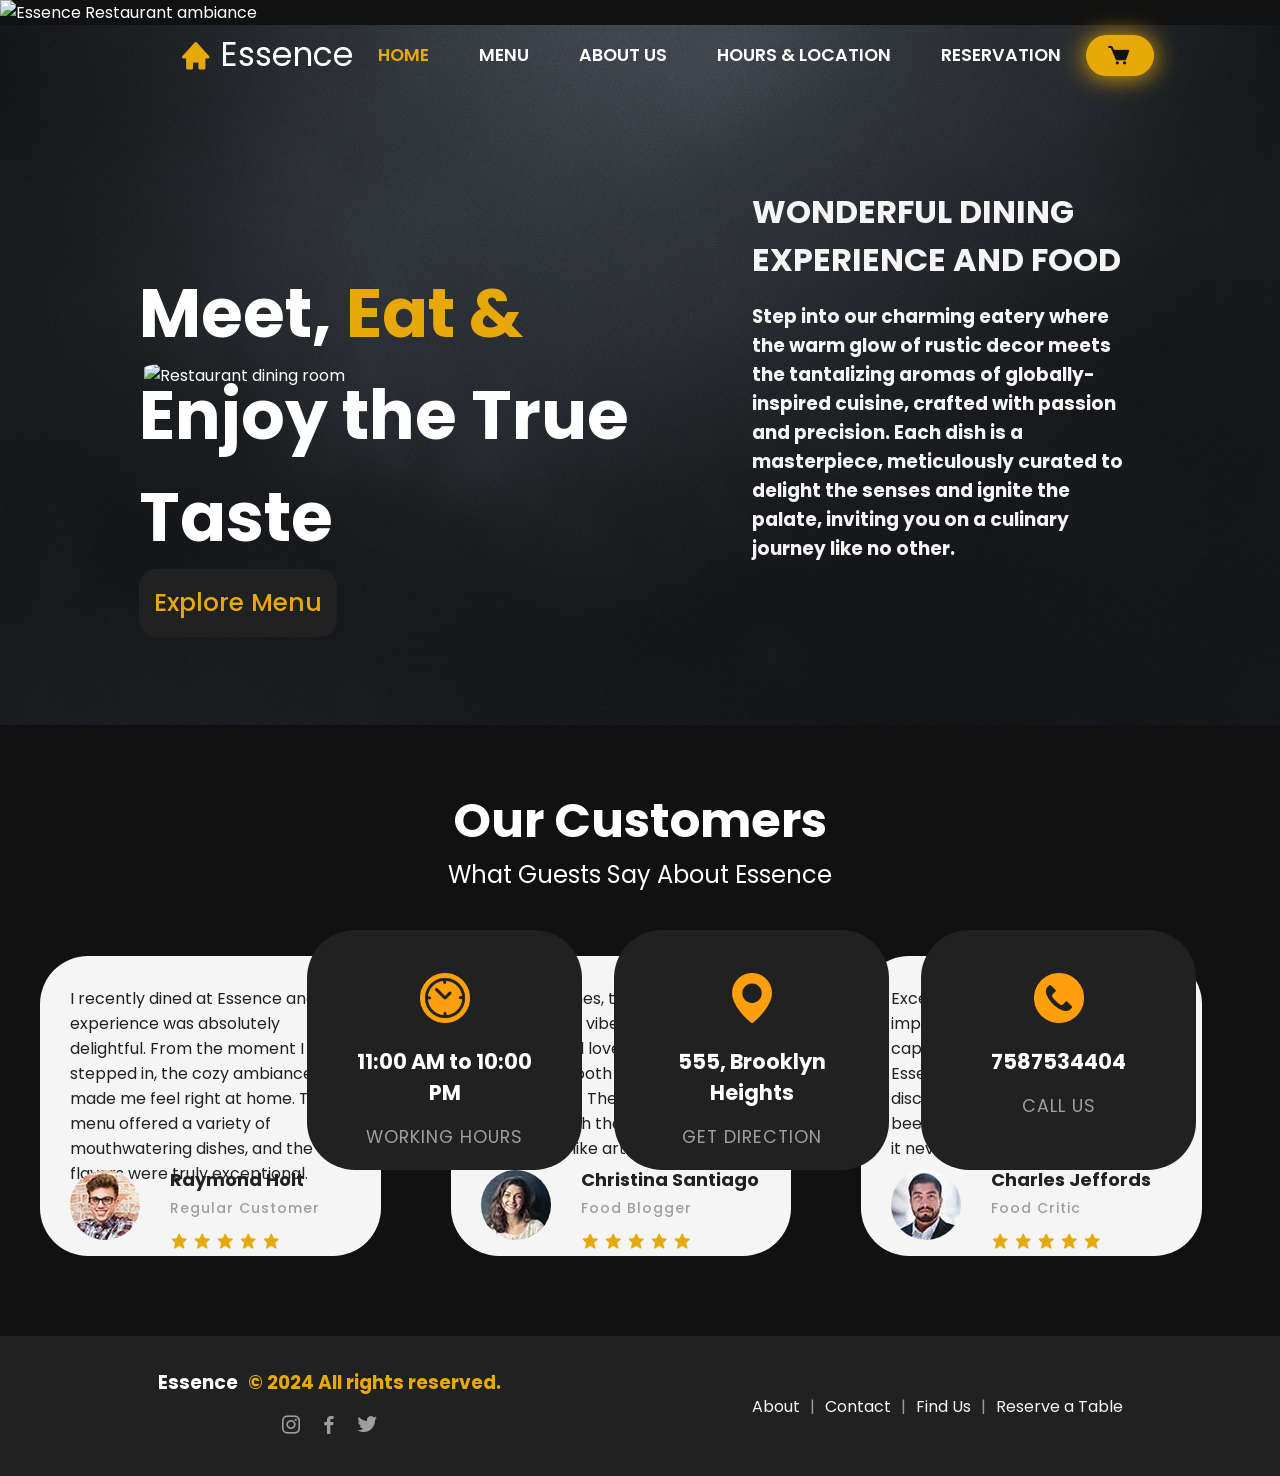
==== index.html @ 739be7d9 "Initial commit via Netlify" ====
<!DOCTYPE html>
<html lang="en">
<head>
    <meta charset="UTF-8">
    <meta name="viewport" content="width=device-width, initial-scale=1.0">
    <title>Essence — Fine Dining Restaurant</title>
    <meta name="description" content="Essence Restaurant — A wonderful dining experience with globally-inspired cuisine. Book your table today at 555 Brooklyn Heights.">
    <link rel="stylesheet" href="style.css">
    <link rel="stylesheet" href="https://unpkg.com/boxicons@latest/css/boxicons.min.css">
    <link rel="preconnect" href="https://fonts.googleapis.com">
    <link rel="preconnect" href="https://fonts.gstatic.com" crossorigin>
    <link href="https://fonts.googleapis.com/css2?family=Poppins:wght@300;400;500;600;700;800;900&display=swap" rel="stylesheet">
    <link rel="shortcut icon" href="favicon.png" type="image/x-icon">
</head>
<body>
    <div class="container2">
        <div class="background-image2">
            <img src="background.jpeg" width="100%" height="1080px" alt="Essence Restaurant ambiance">
            <div class="text-over-image2">
                <h1>Meet, <span>Eat &</span><br>Enjoy the True<br>Taste</h1>
                <a href="menu.html" class="btn">Explore Menu</a>
            </div>
            <div class="contain">
                <div class="container-box">
                    <img src="c1.png" alt="Working hours icon">
                    <h3>11:00 AM to 10:00 PM</h3>
                    <a href="location.html">WORKING HOURS</a>
                </div>
                <div class="container-box">
                    <img src="c2.png" alt="Location icon">
                    <h3>555, Brooklyn Heights</h3>
                    <a href="location.html">GET DIRECTION</a>
                </div>
                <div class="container-box">
                    <img src="c3.png" alt="Phone icon">
                    <h3>7587534404</h3>
                    <a href="tel:7587534404">CALL US</a>
                </div>
            </div>
        </div>
    </div>

    <div class="container">
        <div class="background-image">
            <div class="Left_image">
                <img src="mae-mu-74HGrqRby2Q-unsplash.jpg" width="100%" height="30%" alt="Restaurant dining room">
            </div>
            <div class="Right_text">
                <h1>WONDERFUL DINING EXPERIENCE AND FOOD</h1><br>
                <h3>Step into our charming eatery where the warm glow of rustic decor meets the tantalizing aromas of globally-inspired cuisine, crafted with passion and precision. Each dish is a masterpiece, meticulously curated to delight the senses and ignite the palate, inviting you on a culinary journey like no other.</h3>
            </div>
        </div>
    </div>

    <header>
        <a href="index.html" class="logo"><i class='bx bxs-home'></i>Essence</a>
        <ul class="navlist">
            <li class="nav-list"><a href="index.html" class="active">HOME</a></li>
            <li class="nav-list"><a href="menu.html">MENU</a></li>
            <li class="nav-list"><a href="about.html">ABOUT US</a></li>
            <li class="nav-list"><a href="location.html">HOURS & LOCATION</a></li>
            <li class="nav-list"><a href="booking.html">RESERVATION</a></li>
        </ul>
        <div class="nav-icons">
            <a href="cart.html" style="position:relative; display:flex; align-items:center;">
                <i class='bx bxs-cart bx-tada'></i>
                <span class="cart-badge" id="cart-count">0</span>
            </a>
        </div>
        <div class="bx bx-menu" id="menu-icon"></div>
    </header>

    <section class="review" id="review">
        <div class="OurCustomer">
            <p class="ourcus">Our Customers</p>
            <p class="ourcussub">What Guests Say About Essence</p>
        </div>
        <div class="review-content">
            <div class="box">
                <p>I recently dined at Essence and the experience was absolutely delightful. From the moment I stepped in, the cozy ambiance made me feel right at home. The menu offered a variety of mouthwatering dishes, and the flavors were truly exceptional.</p>
                <div class="in-box">
                    <div class="box-img">
                        <img src="r1.jpg" alt="Raymond Holt">
                    </div>
                    <div class="box-text">
                        <h3>Raymond Holt</h3>
                        <h4>Regular Customer</h4>
                        <div class="ratings">
                            <span><i class='bx bxs-star'></i></span>
                            <span><i class='bx bxs-star'></i></span>
                            <span><i class='bx bxs-star'></i></span>
                            <span><i class='bx bxs-star'></i></span>
                            <span><i class='bx bxs-star'></i></span>
                        </div>
                    </div>
                </div>
            </div>
            <div class="box">
                <p>Exquisite dishes, top-notch service, and stunning vibes. Essence is THE spot for food lovers who appreciate both quality and atmosphere. The presentation alone is worth the visit — every plate looks like art!</p>
                <div class="in-box">
                    <div class="box-img">
                        <img src="r2.jpg" alt="Christina Santiago">
                    </div>
                    <div class="box-text">
                        <h3>Christina Santiago</h3>
                        <h4>Food Blogger</h4>
                        <div class="ratings">
                            <span><i class='bx bxs-star'></i></span>
                            <span><i class='bx bxs-star'></i></span>
                            <span><i class='bx bxs-star'></i></span>
                            <span><i class='bx bxs-star'></i></span>
                            <span><i class='bx bxs-star'></i></span>
                        </div>
                    </div>
                </div>
            </div>
            <div class="box">
                <p>Exceptional culinary creations, impeccable service, and captivating ambiance make Essence a top choice for any discerning food enthusiast. I've been here three times already and it never disappoints.</p>
                <div class="in-box">
                    <div class="box-img">
                        <img src="r3.jpg" alt="Charles Jeffords">
                    </div>
                    <div class="box-text">
                        <h3>Charles Jeffords</h3>
                        <h4>Food Critic</h4>
                        <div class="ratings">
                            <span><i class='bx bxs-star'></i></span>
                            <span><i class='bx bxs-star'></i></span>
                            <span><i class='bx bxs-star'></i></span>
                            <span><i class='bx bxs-star'></i></span>
                            <span><i class='bx bxs-star'></i></span>
                        </div>
                    </div>
                </div>
            </div>
        </div>
    </section>

    <footer class="contact-footer">
        <div class="Footer">
            <div class="LeftFooter">
                <h3 class="text-center mt-2 pt-1">Essence <span><p>© 2024 All rights reserved.</p></span></h3>
                <div class="social-links">
                    <a href="#" aria-label="Instagram"><i class='bx bxl-instagram'></i></a>
                    <a href="#" aria-label="Facebook"><i class='bx bxl-facebook'></i></a>
                    <a href="#" aria-label="Twitter"><i class='bx bxl-twitter'></i></a>
                </div>
            </div>
            <div class="RightFooter">
                <div class="RightLinks">
                    <div class="LinksDiv">
                        <a href="about.html" class="linkcolor">About</a>
                        <span class="Danda">|</span>
                        <a href="tel:7587534404" class="linkcolor">Contact</a>
                        <span class="Danda">|</span>
                        <a href="location.html" class="linkcolor">Find Us</a>
                        <span class="Danda">|</span>
                        <a href="booking.html" class="linkcolor">Reserve a Table</a>
                    </div>
                </div>
            </div>
        </div>
    </footer>

    <script src="home.js"></script>
    <script src="script.js"></script>
    <script>
        function updateCartBadge() {
            const cartItems = JSON.parse(localStorage.getItem('cartItems')) || [];
            const total = cartItems.reduce((sum, item) => sum + (item.quantity || 1), 0);
            const badge = document.getElementById('cart-count');
            if (badge) {
                badge.textContent = total;
                badge.style.display = total > 0 ? 'flex' : 'none';
            }
        }
        updateCartBadge();
    </script>
</body>
</html>
---- style.css ----
* {
    padding: 0;
    margin: 0;
    box-sizing: border-box;
    font-family: "Poppins", sans-serif;
    list-style: none;
    text-decoration: none;
    scroll-behavior: smooth;
    scroll-padding-top: 3rem;
}

:root {
    --main-color: #e7a809;
    --text-color: #fff;
    --other-color: #212121;
    --second-color: #9e9e9e;
    --bg-color: #111111;
    --big-font: 4.5rem;
    --h2-font: 2.6rem;
    --p-font: 1.1rem;
}

.nav-list {
    white-space: nowrap;
}

body {
    background: var(--bg-color);
    color: var(--text-color);
}

header {
    position: fixed;
    width: 100vw;
    top: 0;
    right: 0;
    z-index: 1000;
    display: flex;
    align-items: center;
    justify-content: space-between;
    background: transparent;
    padding: 30px 14%;
    transition: all .50s ease;
}

.logo {
    display: flex;
    align-items: center;
    color: var(--text-color);
    font-size: 33px;
}

.logo i {
    vertical-align: middle;
    margin-right: 8px;
    color: var(--main-color);
}

.navlist {
    display: flex;
}

.navlist a {
    color: var(--text-color);
    font-size: var(--p-font);
    font-weight: 600;
    margin: 0 25px;
    transition: all .50s ease;
}

.navlist a:hover {
    color: var(--main-color);
}

.navlist a:active {
    color: var(--main-color);
}

.nav-icons {
    display: flex;
    align-items: center;
    padding: 8px 15px;
    background: var(--main-color);
    border-radius: 3rem;
    box-shadow: #e7a809 0px 1px 25px;
}

.nav-icons a {
    display: flex;
    align-items: center;
    text-decoration: none;
}

.nav-icons i {
    vertical-align: middle;
    font-size: 25px;
    color: var(--bg-color);
    margin-left: 5px;
    margin-right: 8px;
    transition: all .50s ease;
}

#menu-icon {
    font-size: 32px;
    color: var(--text-color);
    z-index: 10001;
    cursor: pointer;
    display: none;
}

.nav-icons i:hover {
    transform: scale(1.1);
    color: var(--text-color);
}

/* Cart badge */
.cart-badge {
    position: absolute;
    top: -8px;
    right: -8px;
    background: #e53935;
    color: white;
    border-radius: 50%;
    width: 20px;
    height: 20px;
    font-size: 11px;
    display: none;
    align-items: center;
    justify-content: center;
    font-weight: 700;
    line-height: 1;
}

.nav-list .active {
    color: #e7a809;
}

header.sticky {
    padding: 12px 14%;
    background: var(--other-color);
}

.home {
    position: relative;
    height: 100vh;
    width: 100%;
    display: grid;
    grid-template-columns: repeat(2, 1fr);
    align-items: center;
    gap: 2rem;
}

.home-img img {
    width: 1700px;
    height: 1080px;
}

span {
    color: var(--main-color);
}

.btn {
    display: inline-block;
    padding: 15px 15px;
    border-radius: 17px;
    background: var(--other-color);
    color: var(--main-color);
    font-size: 25px;
    font-weight: 500;
    transition: all .50s ease;
}

.btn:hover {
    background: var(--main-color);
    color: var(--bg-color);
    box-shadow: #9e9e9e 0px 1px 25px;
}

.text-over-image2 {
    position: absolute;
    top: 50%;
    left: 30%;
    transform: translate(-50%, -50%);
    font-size: 34px;
}

.contain {
    display: flex;
    position: absolute;
    top: 100%;
    left: 10%;
    z-index: 4;
    padding: 30px 14% 70px;
    gap: 2rem;
    text-align: center;
}

.container-box {
    padding: 43px 43px 43px 43px;
    background: var(--other-color);
    width: 275px;
    height: 240px;
    border-radius: 3rem;
}

.container-box img {
    width: 100%;
    max-width: 50px;
    height: auto;
}

.container-box h3 {
    font-size: 21px;
    font-weight: bold;
    margin: 16px 0;
}

.container-box a {
    color: var(--second-color);
    font-size: var(--p-font);
    letter-spacing: 1px;
    transition: all .50s ease;
}

.container-box a:hover {
    color: var(--main-color);
}

.background-image {
    background-image: url('wallpaperflare.com_wallpaper (49).jpg');
    background-size: cover;
    background-position: center;
    height: 700px;
    width: 100%;
    display: flex;
    align-items: center;
    justify-content: space-around;
}

.Left_image {
    width: 25%;
    border-radius: 50%;
}

.Left_image img {
    border-radius: 20%;
}

.Right_text {
    width: 30%;
    color: whitesmoke;
    font-weight: 300;
    font-family: Georgia, 'Times New Roman', Times, serif;
}

/* Footer */
.contact-footer {
    background-color: var(--other-color);
}

.Footer {
    padding: 2rem;
    width: 100%;
    display: flex;
    justify-content: space-around;
    align-items: center;
}

.LeftFooter {
    display: flex;
    align-items: center;
    flex-direction: column;
    justify-content: center;
    gap: 12px;
}

.LeftFooter h3 {
    display: flex;
    gap: 10px;
}

/* Social links */
.social-links {
    display: flex;
    gap: 14px;
}

.social-links a {
    color: var(--second-color);
    font-size: 1.5rem;
    transition: color 0.3s ease;
}

.social-links a:hover {
    color: var(--main-color);
}

.RightLinks {
    display: flex;
    flex-direction: column;
}

.linkcolor {
    color: whitesmoke;
    transition: color 0.3s ease;
}

.linkcolor:hover {
    color: var(--main-color);
}

.Danda {
    color: var(--second-color);
    margin: 0 6px;
}

/* Reviews */
.review {
    padding: 60px 40px;
    margin-bottom: 20px;
}

.review-content {
    display: grid;
    gap: 2rem;
    grid-template-columns: repeat(auto-fit, minmax(300px, auto));
    align-items: center;
    margin-top: 4rem;
}

.box {
    position: relative;
    padding: 30px;
    background: whitesmoke;
    border-radius: 3rem;
    color: #212121;
    width: 90%;
    height: 300px;
}

.in-box {
    position: absolute;
    display: flex;
    align-items: center;
    gap: 30px;
    bottom: 0;
}

.box-img img {
    width: 100%;
    height: auto;
    border-radius: 3rem;
}

.box-text h3 {
    margin: 5px 0;
    font-size: 18px;
}

.box-text h4 {
    color: var(--second-color);
    font-size: 14px;
    font-weight: 500;
    letter-spacing: 1px;
    margin-bottom: 10px;
}

.ratings {
    font-size: 18px;
    margin-right: 5px;
}

.ourcus {
    text-align: center;
    font-size: 48px;
    font-weight: bold;
}

.ourcussub {
    text-align: center;
    font-size: 24px;
}
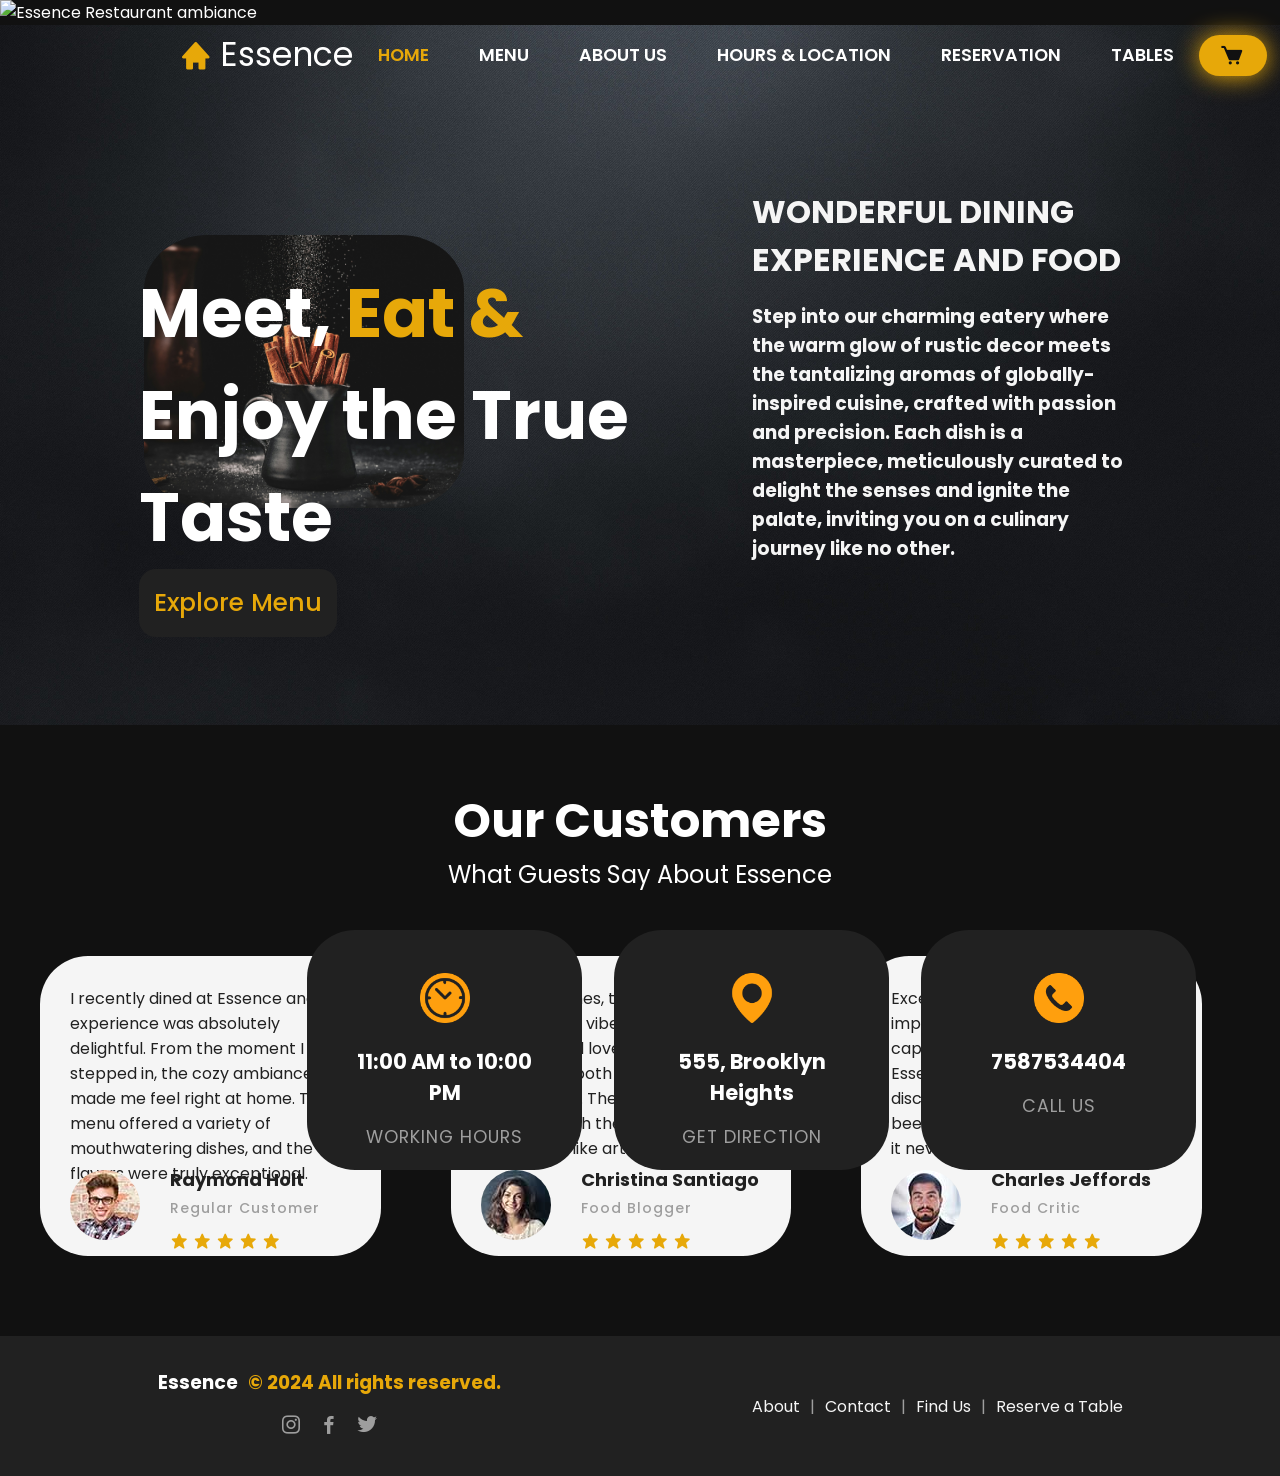
==== commit 8e26990c: "Initial commit - essence restaurant website" ====
--- a/index.html
+++ b/index.html
@@ -60,6 +60,7 @@
             <li class="nav-list"><a href="about.html">ABOUT US</a></li>
             <li class="nav-list"><a href="location.html">HOURS & LOCATION</a></li>
             <li class="nav-list"><a href="booking.html">RESERVATION</a></li>
+      <li class="nav-list"><a href="tables.html">TABLES</a></li>
         </ul>
         <div class="nav-icons">
             <a href="cart.html" style="position:relative; display:flex; align-items:center;">
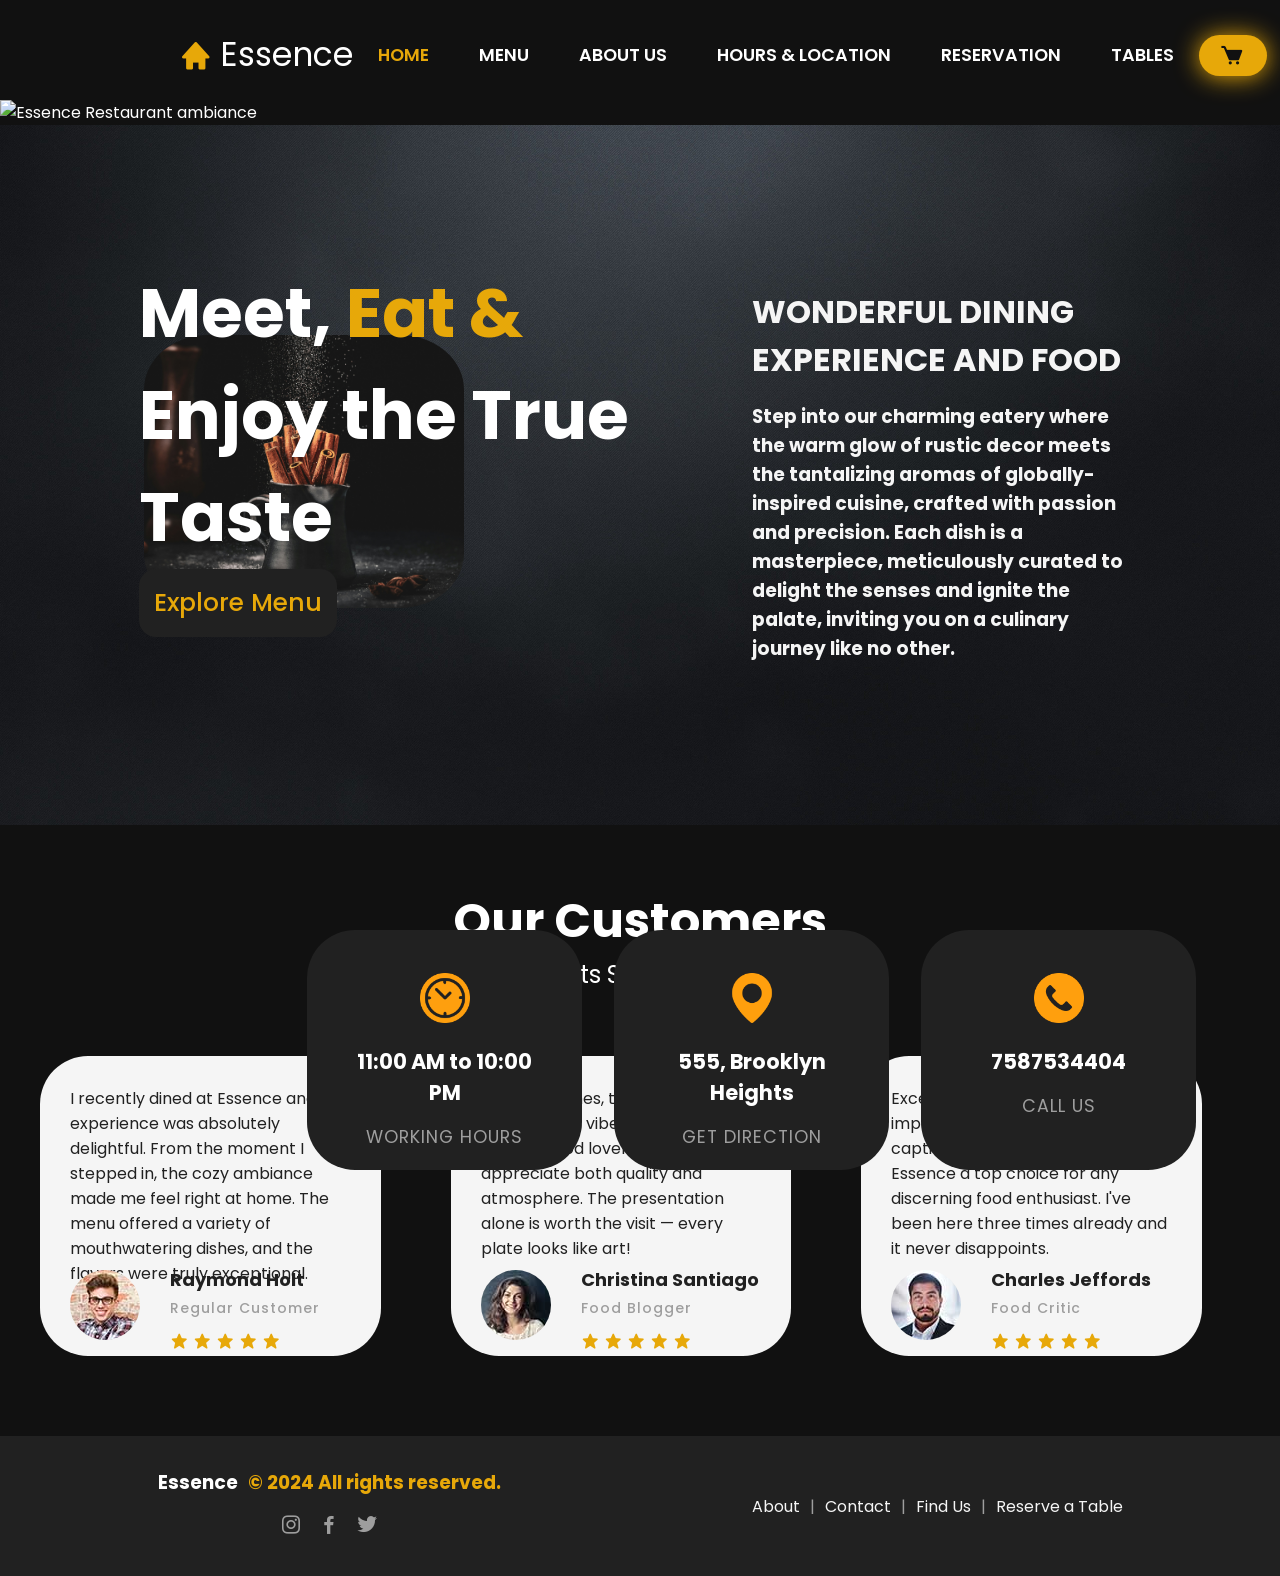
==== commit cbf3ef2f: "fix: add body padding-top to account for fixed header overlapping content" ====
--- a/index.html
+++ b/index.html
@@ -6,6 +6,7 @@
     <title>Essence — Fine Dining Restaurant</title>
     <meta name="description" content="Essence Restaurant — A wonderful dining experience with globally-inspired cuisine. Book your table today at 555 Brooklyn Heights.">
     <link rel="stylesheet" href="style.css">
+  <link rel="stylesheet" href="navbar.css">
     <link rel="stylesheet" href="https://unpkg.com/boxicons@latest/css/boxicons.min.css">
     <link rel="preconnect" href="https://fonts.googleapis.com">
     <link rel="preconnect" href="https://fonts.gstatic.com" crossorigin>
@@ -13,45 +14,6 @@
     <link rel="shortcut icon" href="favicon.png" type="image/x-icon">
 </head>
 <body>
-    <div class="container2">
-        <div class="background-image2">
-            <img src="background.jpeg" width="100%" height="1080px" alt="Essence Restaurant ambiance">
-            <div class="text-over-image2">
-                <h1>Meet, <span>Eat &</span><br>Enjoy the True<br>Taste</h1>
-                <a href="menu.html" class="btn">Explore Menu</a>
-            </div>
-            <div class="contain">
-                <div class="container-box">
-                    <img src="c1.png" alt="Working hours icon">
-                    <h3>11:00 AM to 10:00 PM</h3>
-                    <a href="location.html">WORKING HOURS</a>
-                </div>
-                <div class="container-box">
-                    <img src="c2.png" alt="Location icon">
-                    <h3>555, Brooklyn Heights</h3>
-                    <a href="location.html">GET DIRECTION</a>
-                </div>
-                <div class="container-box">
-                    <img src="c3.png" alt="Phone icon">
-                    <h3>7587534404</h3>
-                    <a href="tel:7587534404">CALL US</a>
-                </div>
-            </div>
-        </div>
-    </div>
-
-    <div class="container">
-        <div class="background-image">
-            <div class="Left_image">
-                <img src="mae-mu-74HGrqRby2Q-unsplash.jpg" width="100%" height="30%" alt="Restaurant dining room">
-            </div>
-            <div class="Right_text">
-                <h1>WONDERFUL DINING EXPERIENCE AND FOOD</h1><br>
-                <h3>Step into our charming eatery where the warm glow of rustic decor meets the tantalizing aromas of globally-inspired cuisine, crafted with passion and precision. Each dish is a masterpiece, meticulously curated to delight the senses and ignite the palate, inviting you on a culinary journey like no other.</h3>
-            </div>
-        </div>
-    </div>
-
     <header>
         <a href="index.html" class="logo"><i class='bx bxs-home'></i>Essence</a>
         <ul class="navlist">
@@ -71,6 +33,45 @@
         <div class="bx bx-menu" id="menu-icon"></div>
     </header>
 
+    <div class="container2">
+        <div class="background-image2">
+            <img src="background.jpeg" width="100%" height="1080px" alt="Essence Restaurant ambiance">
+            <div class="text-over-image2">
+                <h1>Meet, <span>Eat &</span><br>Enjoy the True<br>Taste</h1>
+                <a href="menu.html" class="btn">Explore Menu</a>
+            </div>
+            <div class="contain">
+                <div class="container-box">
+                    <img src="c1.png" alt="Working hours icon">
+                    <h3>11:00 AM to 10:00 PM</h3>
+                    <a href="location.html">WORKING HOURS</a>
+                </div>
+                <div class="container-box">
+                    <img src="c2.png" alt="Location icon">
+                    <h3>555, Brooklyn Heights</h3>
+                    <a href="location.html">GET DIRECTION</a>
+                </div>
+                <div class="container-box">
+                    <img src="c3.png" alt="Phone icon">
+                    <h3>7587534404</h3>
+                    <a href="tel:7587534404">CALL US</a>
+                </div>
+            </div>
+        </div>
+    </div>
+
+    <div class="container">
+        <div class="background-image">
+            <div class="Left_image">
+                <img src="mae-mu-74HGrqRby2Q-unsplash.jpg" width="100%" height="30%" alt="Restaurant dining room">
+            </div>
+            <div class="Right_text">
+                <h1>WONDERFUL DINING EXPERIENCE AND FOOD</h1><br>
+                <h3>Step into our charming eatery where the warm glow of rustic decor meets the tantalizing aromas of globally-inspired cuisine, crafted with passion and precision. Each dish is a masterpiece, meticulously curated to delight the senses and ignite the palate, inviting you on a culinary journey like no other.</h3>
+            </div>
+        </div>
+    </div>
+
     <section class="review" id="review">
         <div class="OurCustomer">
             <p class="ourcus">Our Customers</p>
@@ -177,5 +178,25 @@
         }
         updateCartBadge();
     </script>
+
+  <script>
+    // Hamburger menu toggle
+    const menuIcon = document.getElementById('menu-icon');
+    const navList  = document.querySelector('.navlist');
+    if (menuIcon && navList) {
+      menuIcon.addEventListener('click', () => {
+        navList.classList.toggle('open');
+        menuIcon.classList.toggle('bx-x');
+      });
+      // Close menu when a nav link is clicked
+      navList.querySelectorAll('a').forEach(link => {
+        link.addEventListener('click', () => {
+          navList.classList.remove('open');
+          menuIcon.classList.remove('bx-x');
+        });
+      });
+    }
+  </script>
+
 </body>
 </html>
--- a/style.css
+++ b/style.css
@@ -27,6 +27,7 @@
 body {
     background: var(--bg-color);
     color: var(--text-color);
+    padding-top: 100px;
 }
 
 header {
@@ -137,7 +138,11 @@
 
 header.sticky {
     padding: 12px 14%;
-    background: var(--other-color);
+    background: rgba(17, 17, 17, 0.82);
+    backdrop-filter: blur(14px);
+    -webkit-backdrop-filter: blur(14px);
+    box-shadow: 0 2px 24px rgba(0, 0, 0, 0.45);
+    border-bottom: 1px solid rgba(255, 255, 255, 0.06);
 }
 
 .home {
@@ -380,3 +385,182 @@
     text-align: center;
     font-size: 24px;
 }
+
+/* ═══════════════════════════════════════════════
+   MOBILE RESPONSIVENESS — style.css
+   ═══════════════════════════════════════════════ */
+
+/* Tablet — up to 1024px */
+@media (max-width: 1024px) {
+  body {
+    padding-top: 80px;
+  }
+  header {
+    padding: 20px 5%;
+  }
+  header.sticky {
+    padding: 12px 5%;
+  }
+  .navlist a {
+    margin: 0 12px;
+    font-size: 0.95rem;
+  }
+  .contain {
+    left: 0;
+    padding: 20px 5% 50px;
+    gap: 1rem;
+  }
+  .container-box {
+    width: 200px;
+    height: auto;
+    padding: 28px 20px;
+  }
+  .text-over-image2 {
+    left: 40%;
+    font-size: 26px;
+  }
+  .background-image {
+    height: auto;
+    padding: 60px 5%;
+    flex-direction: column;
+    gap: 30px;
+  }
+  .Left_image { width: 60%; }
+  .Right_text { width: 90%; text-align: center; }
+  .ourcus { font-size: 36px; }
+  .ourcussub { font-size: 18px; }
+  .box { width: 100%; }
+}
+
+/* Mobile — up to 768px */
+@media (max-width: 768px) {
+  body {
+    padding-top: 72px;
+  }
+  /* Hamburger menu */
+  #menu-icon {
+    display: block;
+  }
+  .navlist {
+    position: fixed;
+    top: 0;
+    right: -100%;
+    width: 75%;
+    height: 100vh;
+    background: rgba(17,17,17,0.97);
+    backdrop-filter: blur(16px);
+    flex-direction: column;
+    align-items: center;
+    justify-content: center;
+    gap: 2rem;
+    z-index: 10000;
+    transition: right 0.4s ease;
+    border-left: 1px solid rgba(255,255,255,0.08);
+  }
+  .navlist.open {
+    right: 0;
+  }
+  .navlist a {
+    font-size: 1.2rem;
+    margin: 0;
+  }
+  .nav-icons {
+    margin-right: 50px;
+  }
+
+  /* Hero */
+  .text-over-image2 {
+    left: 50%;
+    top: 45%;
+    width: 90%;
+    text-align: center;
+    font-size: 18px;
+  }
+  .text-over-image2 h1 {
+    font-size: 2rem;
+    line-height: 1.3;
+  }
+  .btn {
+    font-size: 16px;
+    padding: 10px 20px;
+    margin-top: 16px;
+    display: inline-block;
+  }
+
+  /* Info boxes */
+  .contain {
+    position: relative;
+    top: auto;
+    left: auto;
+    flex-direction: column;
+    align-items: center;
+    padding: 30px 5%;
+    gap: 16px;
+  }
+  .container-box {
+    width: 90%;
+    max-width: 340px;
+    height: auto;
+    padding: 24px 20px;
+    border-radius: 1.5rem;
+  }
+  .container-box h3 { font-size: 16px; }
+
+  /* About section */
+  .background-image {
+    height: auto;
+    padding: 50px 5%;
+    flex-direction: column;
+    gap: 24px;
+  }
+  .Left_image { width: 80%; margin: 0 auto; }
+  .Right_text {
+    width: 100%;
+    text-align: center;
+    font-size: 0.9rem;
+  }
+  .Right_text h1 { font-size: 1.4rem; }
+  .Right_text h3 { font-size: 0.9rem; }
+
+  /* Reviews */
+  .review { padding: 40px 16px; }
+  .review-content {
+    grid-template-columns: 1fr;
+    margin-top: 2rem;
+  }
+  .box {
+    width: 100%;
+    height: auto;
+    padding: 20px 20px 100px;
+  }
+  .ourcus { font-size: 28px; }
+  .ourcussub { font-size: 15px; }
+
+  /* Footer */
+  .Footer {
+    flex-direction: column;
+    gap: 20px;
+    text-align: center;
+    padding: 1.5rem;
+  }
+  .LinksDiv {
+    display: flex;
+    flex-wrap: wrap;
+    justify-content: center;
+    gap: 8px;
+  }
+}
+
+/* Small mobile — up to 480px */
+@media (max-width: 480px) {
+  body { padding-top: 52px; }
+  .text-over-image2 h1 { font-size: 1.6rem; }
+  .container-box { width: 95%; }
+  header { padding: 12px 4%; }
+  header.sticky { padding: 8px 4%; }
+  .logo { font-size: 24px; }
+  .logo i { font-size: 22px; }
+  #menu-icon { font-size: 28px; }
+  .nav-icons { padding: 6px 12px; }
+  .nav-icons i { font-size: 20px; }
+}
--- a/navbar.css
+++ b/navbar.css
@@ -0,0 +1,121 @@
+/* =====================================================
+   navbar.css — shared across ALL pages
+   Handles hamburger icon + mobile slide-in nav
+   ===================================================== */
+
+/* Make sure hamburger is hidden on desktop */
+#menu-icon {
+  font-size: 32px;
+  color: var(--text-color, #fff);
+  z-index: 10001;
+  cursor: pointer;
+  display: none !important;
+}
+
+/* ── Tablet (max 1024px) ─────────────────────────── */
+@media (max-width: 1024px) {
+  header {
+    padding: 20px 5% !important;
+  }
+  header.sticky {
+    padding: 12px 5% !important;
+  }
+  .navlist a {
+    margin: 0 12px !important;
+    font-size: 0.9rem !important;
+  }
+}
+
+/* ── Mobile (max 768px) ──────────────────────────── */
+@media (max-width: 768px) {
+
+  /* Show the hamburger icon */
+  #menu-icon {
+    display: block !important;
+  }
+
+  /* Space for hamburger icon */
+  .nav-icons {
+    margin-right: 50px;
+  }
+
+  /* Slide-in nav panel */
+  .navlist {
+    position: fixed !important;
+    top: 0 !important;
+    right: -100% !important;
+    width: 75% !important;
+    height: 100vh !important;
+    background: rgba(15, 15, 15, 0.98) !important;
+    backdrop-filter: blur(20px) !important;
+    -webkit-backdrop-filter: blur(20px) !important;
+    flex-direction: column !important;
+    align-items: center !important;
+    justify-content: center !important;
+    gap: 2rem !important;
+    z-index: 10000 !important;
+    transition: right 0.4s cubic-bezier(0.4, 0, 0.2, 1) !important;
+    border-left: 1px solid rgba(231, 168, 9, 0.2) !important;
+    box-shadow: -10px 0 40px rgba(0,0,0,0.5) !important;
+  }
+
+  /* Open state — triggered by JS adding .open class */
+  .navlist.open {
+    right: 0 !important;
+  }
+
+  .navlist a {
+    font-size: 1.2rem !important;
+    margin: 0 !important;
+    padding: 8px 0 !important;
+    border-bottom: 1px solid rgba(255,255,255,0.06) !important;
+    width: 100% !important;
+    text-align: center !important;
+  }
+
+  /* Gold accent line on active nav item in mobile menu */
+  .navlist a.active {
+    color: #e7a809 !important;
+  }
+
+  /* Overlay backdrop when menu is open */
+  .navlist.open::before {
+    content: '';
+    position: fixed;
+    inset: 0;
+    width: 25%;
+    left: 0;
+    background: rgba(0,0,0,0.5);
+    z-index: -1;
+  }
+
+  /* Header padding on mobile */
+  header {
+    padding: 16px 4% !important;
+  }
+  header.sticky {
+    padding: 10px 4% !important;
+  }
+}
+
+/* ── Small mobile (max 480px) ────────────────────── */
+@media (max-width: 480px) {
+  .navlist {
+    width: 85% !important;
+  }
+  .navlist a {
+    font-size: 1.1rem !important;
+  }
+  header {
+    padding: 12px 4% !important;
+  }
+  header.sticky {
+    padding: 8px 4% !important;
+  }
+  .logo {
+    font-size: 24px !important;
+  }
+  .logo i {
+    font-size: 22px !important;
+  }
+}
